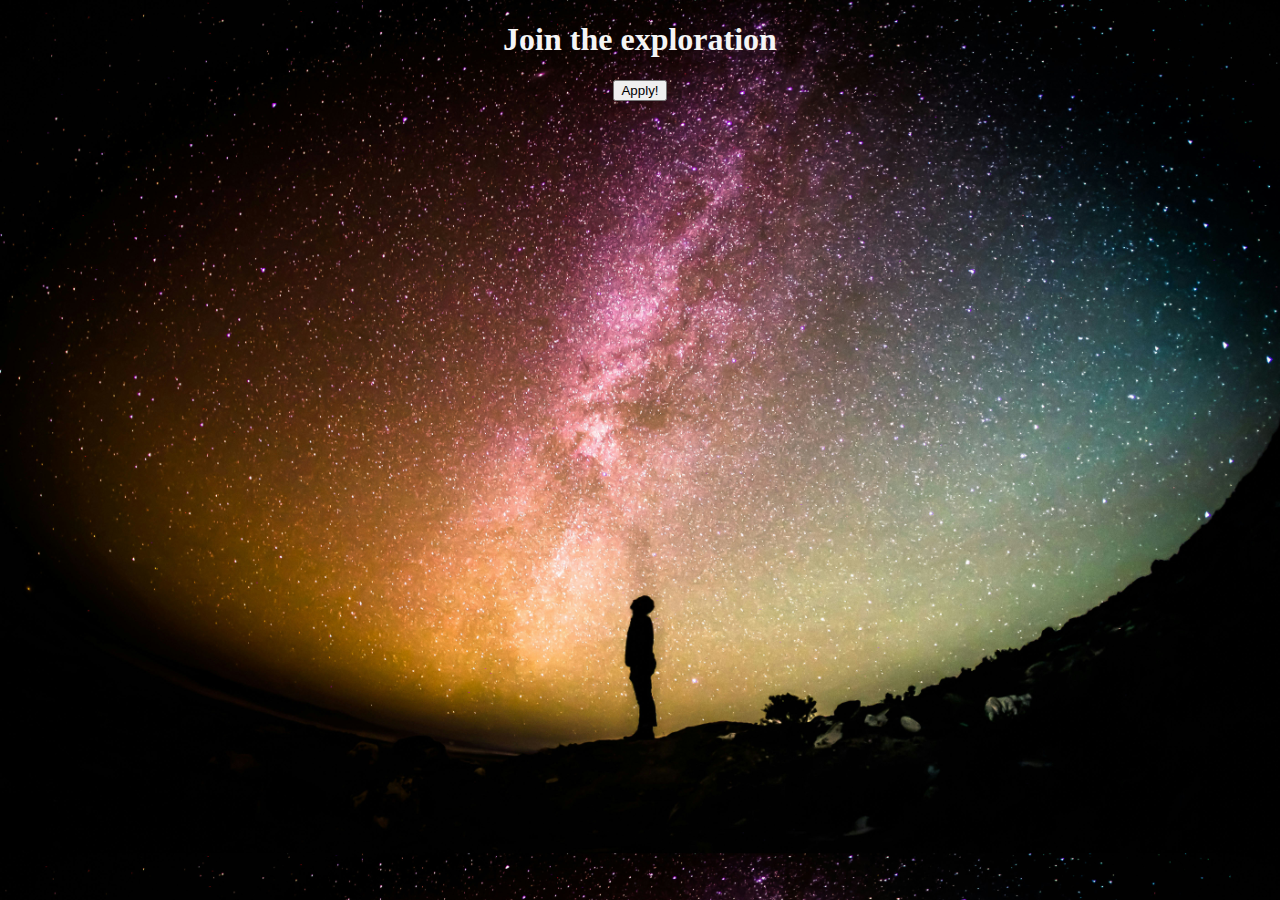
==== index.html @ ab09d71e "add background image and center elemtents" ====
<!DOCTYPE html>
<html lang="en">
  <head>
    <meta charset="UTF-8" />
    <meta name="viewport" content="width=device-width, initial-scale=1.0" />
    <link rel="stylesheet" href="styles.css" />
    <title>Space</title>
  </head>
  <body class="main">
    <h1>Join the exploration</h1>
    <button class="main__btn">Apply!</button>
  </body>
</html>
---- styles.css ----
.main {
  color: whitesmoke;
  background-image: url("Images/moon.jpg");
  background-size: cover;
  text-align: center;
}
/* Check later how to center with flex and margins */

.btn {
  background-color: aliceblue;
  border: 1px solid black;
  border-radius: 2px;
  padding: 5px 10px;
}
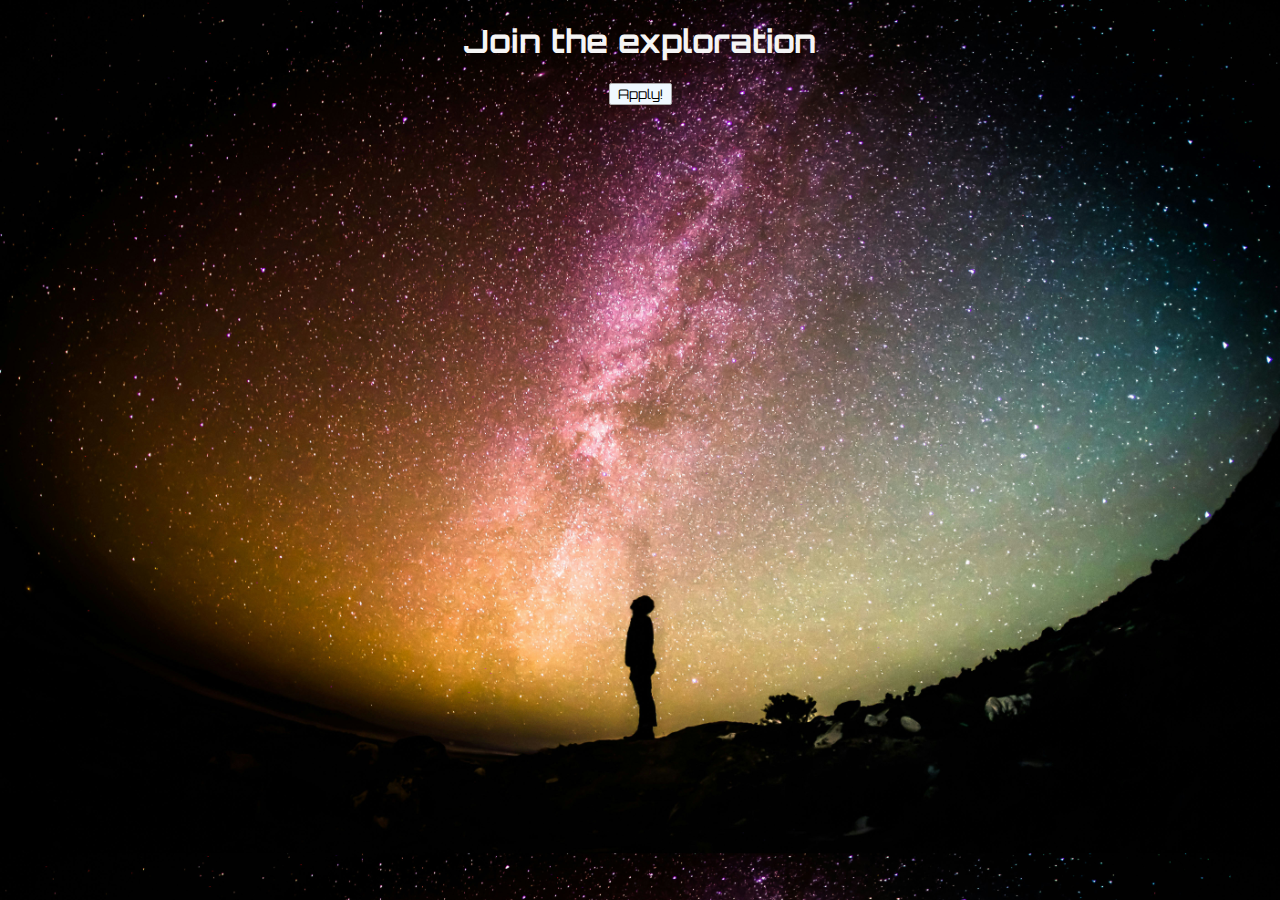
==== commit d5bc0c0c: "add google fonts" ====
--- a/index.html
+++ b/index.html
@@ -5,6 +5,12 @@
     <meta name="viewport" content="width=device-width, initial-scale=1.0" />
     <link rel="stylesheet" href="styles.css" />
     <title>Space</title>
+    <link rel="preconnect" href="https://fonts.googleapis.com" />
+    <link rel="preconnect" href="https://fonts.gstatic.com" crossorigin />
+    <link
+      href="https://fonts.googleapis.com/css2?family=Orbitron:wght@400..900&display=swap"
+      rel="stylesheet"
+    />
   </head>
   <body class="main">
     <h1>Join the exploration</h1>
--- a/styles.css
+++ b/styles.css
@@ -1,14 +1,17 @@
-.main {
+body {
   color: whitesmoke;
   background-image: url("Images/moon.jpg");
   background-size: cover;
   text-align: center;
+  font-family: "Orbitron", Arial, Helvetica, sans-serif;
 }
+
 /* Check later how to center with flex and margins */
 
-.btn {
+.main__btn {
+  font-family: inherit;
   background-color: aliceblue;
-  border: 1px solid black;
+  border: 1px solid darkgray;
   border-radius: 2px;
-  padding: 5px 10px;
+  padding: 2px 8px;
 }
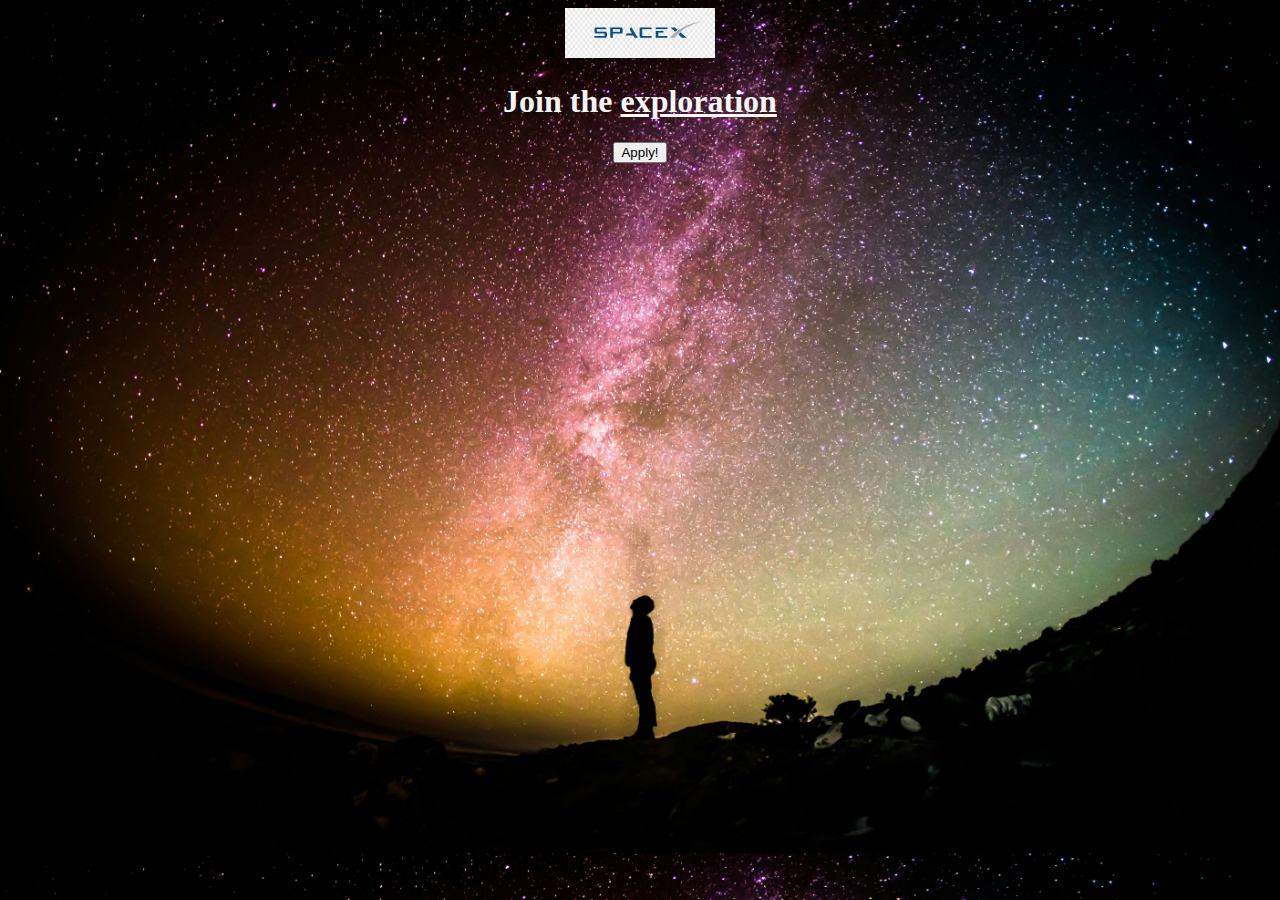
==== commit 72fa6c59: "id logo and span" ====
--- a/index.html
+++ b/index.html
@@ -5,15 +5,10 @@
     <meta name="viewport" content="width=device-width, initial-scale=1.0" />
     <link rel="stylesheet" href="styles.css" />
     <title>Space</title>
-    <link rel="preconnect" href="https://fonts.googleapis.com" />
-    <link rel="preconnect" href="https://fonts.gstatic.com" crossorigin />
-    <link
-      href="https://fonts.googleapis.com/css2?family=Orbitron:wght@400..900&display=swap"
-      rel="stylesheet"
-    />
   </head>
   <body class="main">
-    <h1>Join the exploration</h1>
+    <img id="logo" src="Images/logo.png" alt="Logotip of SpaceX" />
+    <h1>Join the <span class="cta">exploration</span></h1>
     <button class="main__btn">Apply!</button>
   </body>
 </html>
--- a/styles.css
+++ b/styles.css
@@ -1,17 +1,51 @@
-body {
+.main {
   color: whitesmoke;
   background-image: url("Images/moon.jpg");
   background-size: cover;
   text-align: center;
-  font-family: "Orbitron", Arial, Helvetica, sans-serif;
+}
+/* Check later how to center with flex and margins */
+
+.btn {
+  background-color: aliceblue;
+  border: 1px solid black;
+  border-radius: 2px;
+  padding: 5px 10px;
 }
 
-/* Check later how to center with flex and margins */
+.cta {
+  text-decoration: underline;
+}
+#logo {
+  width: 150px;
+  height: 50px;
+}
 
-.main__btn {
-  font-family: inherit;
-  background-color: aliceblue;
-  border: 1px solid darkgray;
-  border-radius: 2px;
-  padding: 2px 8px;
+/* @font-face {
+  font-family: Varsity Valentine;
+  src: url(Varsity\ Valentine.ttf);
 }
+.test {
+  font-family: Varsity Valentine;
+} */
+/* Uncomment this to see example how to use other sources of fonts --> practise.html */
+
+/* body {
+  background: whitesmoke;
+  color: whitesmoke;
+  font-family: "Rammetto One", cursive;
+}
+
+.ad {
+  background: #35654d;
+  border: 5px solid #a3bc71;
+  text-align: center;
+}
+.here {
+  color: wheat;
+  border: 2px solid #a3bc71;
+  padding: 5px 10px;
+  background-color: brown;
+} */
+
+/* Unocmment this tosee example to to use span --> casino.html */
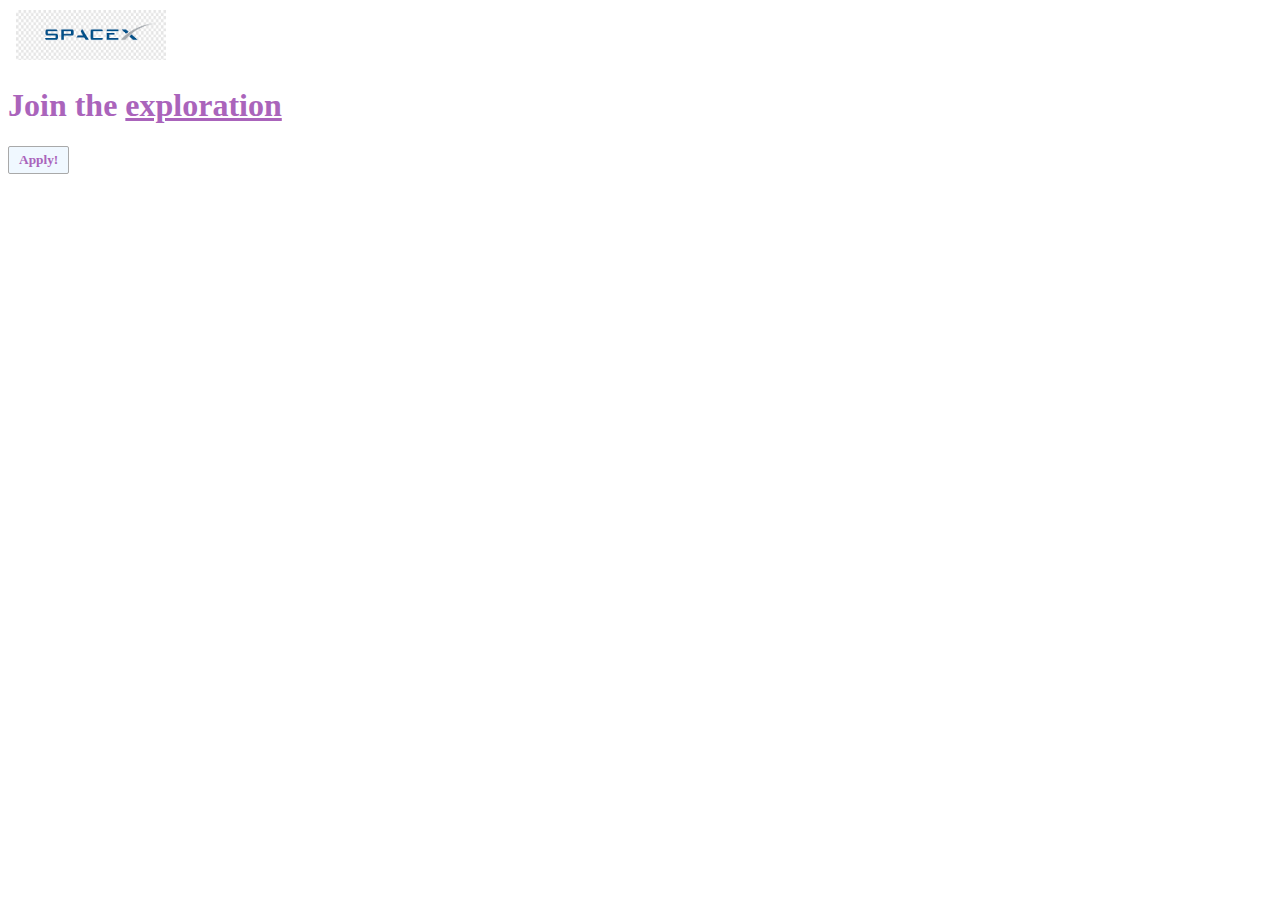
==== commit 34a145c9: "Merge branch 'main' into animated-images" ====
--- a/index.html
+++ b/index.html
@@ -5,6 +5,12 @@
     <meta name="viewport" content="width=device-width, initial-scale=1.0" />
     <link rel="stylesheet" href="styles.css" />
     <title>Space</title>
+    <link rel="preconnect" href="https://fonts.googleapis.com" />
+    <link rel="preconnect" href="https://fonts.gstatic.com" crossorigin />
+    <link
+      href="https://fonts.googleapis.com/css2?family=Orbitron:wght@400..900&display=swap"
+      rel="stylesheet"
+    />
   </head>
   <body class="main">
     <img id="logo" src="Images/logo.png" alt="Logotip of SpaceX" />
--- a/styles.css
+++ b/styles.css
@@ -1,16 +1,25 @@
+
 .main {
+  color: #aa64bb;
+  background-image: url("https://media2.giphy.com/media/v1.Y2lkPTc5MGI3NjExZzZuZ3Fmano3b3N5bHJ1NjRlM3BkZzFwazJnbmpxcDI2a3hydHVreiZlcD12MV9pbnRlcm5hbF9naWZfYnlfaWQmY3Q9Zw/3ov9k1173PdfJWRsoE/giphy.gif");
+body {
   color: whitesmoke;
   background-image: url("Images/moon.jpg");
   background-size: cover;
   text-align: center;
+  font-family: "Orbitron", Arial, Helvetica, sans-serif;
 }
+
 /* Check later how to center with flex and margins */
 
-.btn {
+.main__btn {
+  color: #aa64bb;
+  font-family: inherit;
   background-color: aliceblue;
-  border: 1px solid black;
+  border: 1px solid darkgray;
   border-radius: 2px;
   padding: 5px 10px;
+  font-weight: 800;
 }
 
 .cta {
@@ -19,6 +28,7 @@
 #logo {
   width: 150px;
   height: 50px;
+  padding: 2px 8px;
 }
 
 /* @font-face {
@@ -49,3 +59,8 @@
 } */
 
 /* Unocmment this tosee example to to use span --> casino.html */
+}
+.test {
+  font-family: Varsity Valentine;
+} */
+/* Example how to use other sources of fonts --> practise.html */
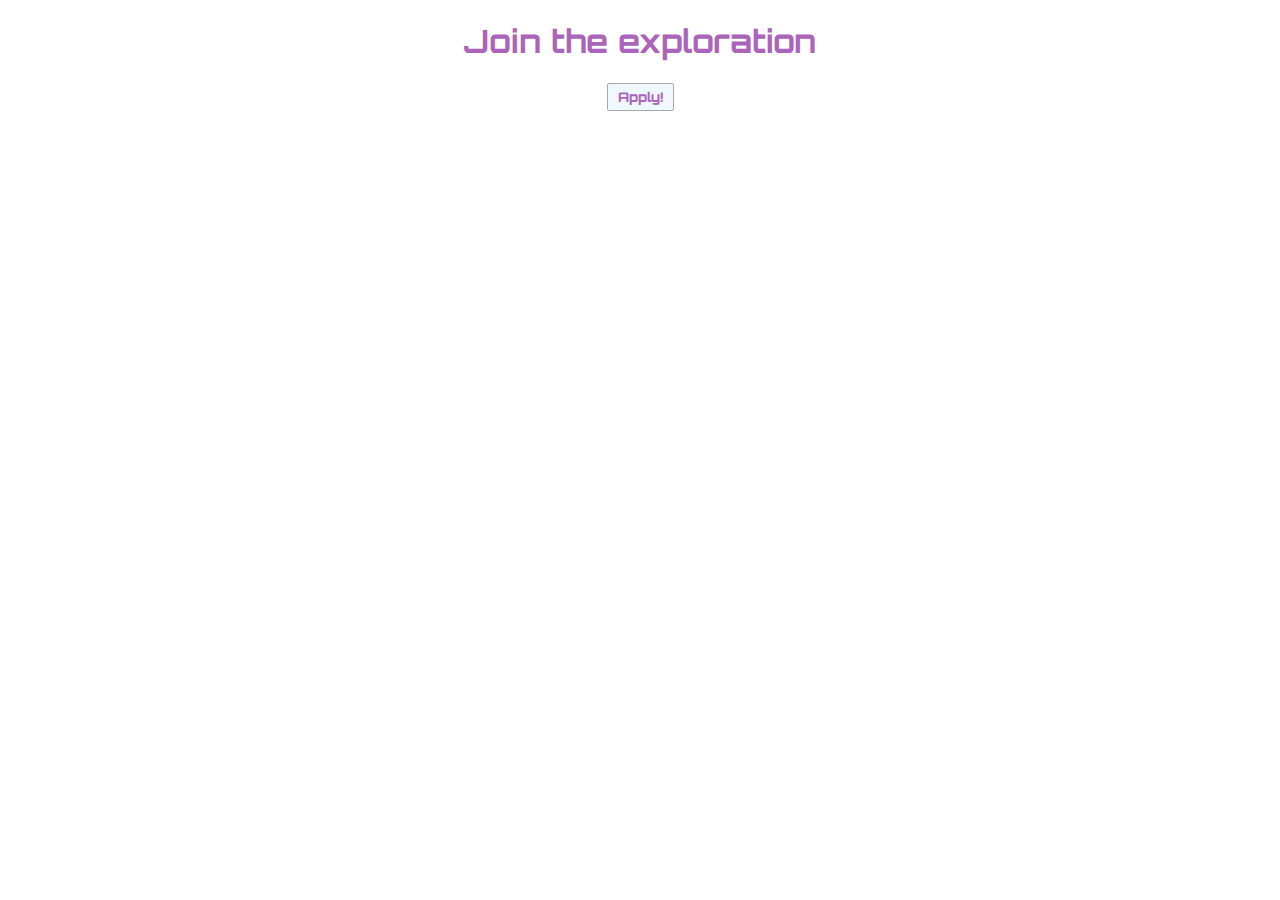
==== commit 25bc0523: "fix syntax" ====
--- a/index.html
+++ b/index.html
@@ -12,9 +12,8 @@
       rel="stylesheet"
     />
   </head>
-  <body class="main">
-    <img id="logo" src="Images/logo.png" alt="Logotip of SpaceX" />
-    <h1>Join the <span class="cta">exploration</span></h1>
+    <body class="main">
+    <h1>Join the exploration</h1>
     <button class="main__btn">Apply!</button>
   </body>
 </html>
--- a/styles.css
+++ b/styles.css
@@ -1,14 +1,12 @@
 
-.main {
+body {
   color: #aa64bb;
   background-image: url("https://media2.giphy.com/media/v1.Y2lkPTc5MGI3NjExZzZuZ3Fmano3b3N5bHJ1NjRlM3BkZzFwazJnbmpxcDI2a3hydHVreiZlcD12MV9pbnRlcm5hbF9naWZfYnlfaWQmY3Q9Zw/3ov9k1173PdfJWRsoE/giphy.gif");
-body {
-  color: whitesmoke;
-  background-image: url("Images/moon.jpg");
   background-size: cover;
   text-align: center;
   font-family: "Orbitron", Arial, Helvetica, sans-serif;
 }
+
 
 /* Check later how to center with flex and margins */
 
@@ -25,6 +23,7 @@
 .cta {
   text-decoration: underline;
 }
+
 #logo {
   width: 150px;
   height: 50px;
@@ -59,8 +58,8 @@
 } */
 
 /* Unocmment this tosee example to to use span --> casino.html */
-}
+/* }
 .test {
   font-family: Varsity Valentine;
-} */
-/* Example how to use other sources of fonts --> practise.html */
+} */ 
+/* Example how to use other sources of fonts --> practise.html */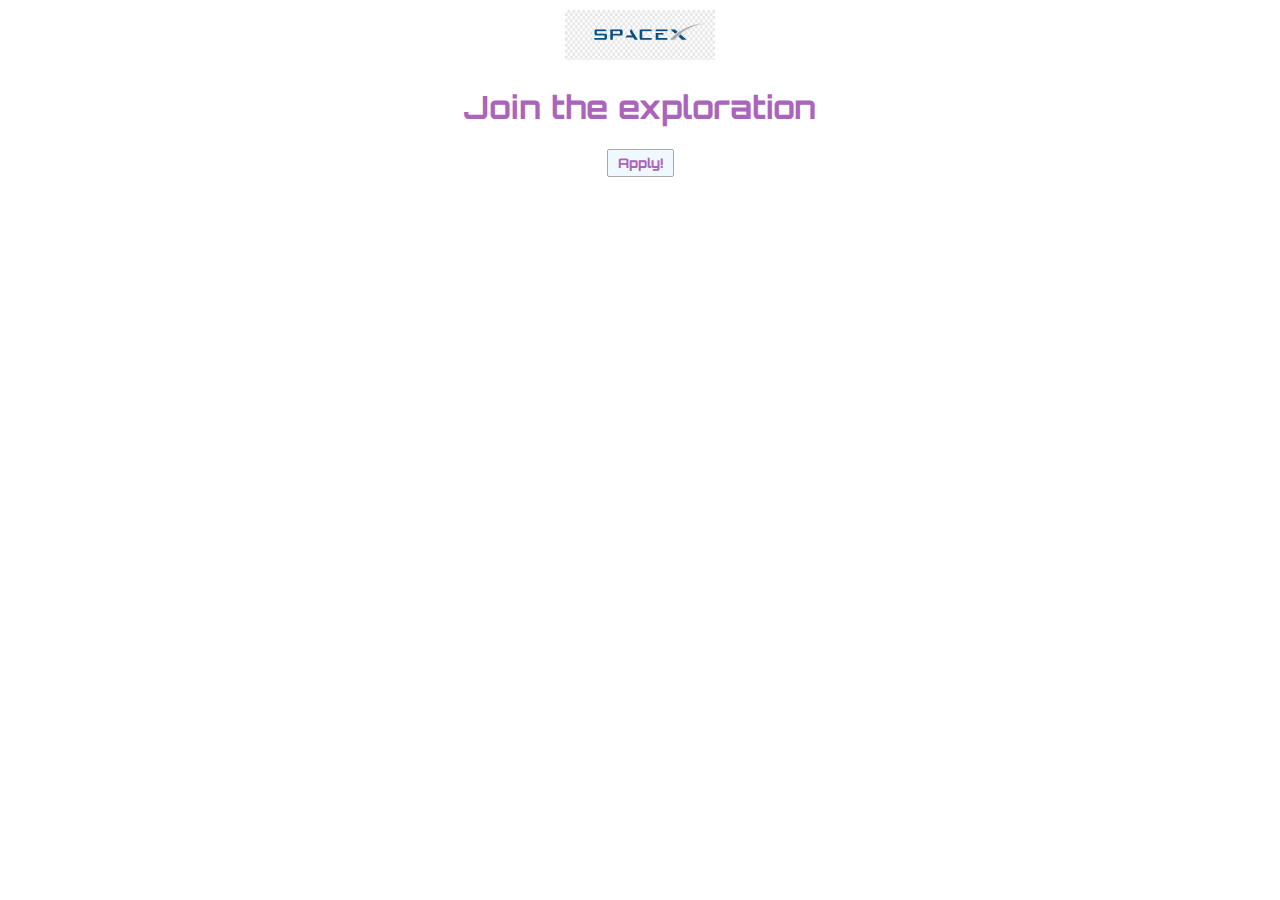
==== commit 2a3cd076: "add missed logo in html" ====
--- a/index.html
+++ b/index.html
@@ -13,6 +13,7 @@
     />
   </head>
     <body class="main">
+    <img id="logo" src="Images/logo.png" alt="Logotip of SpaceX" />
     <h1>Join the exploration</h1>
     <button class="main__btn">Apply!</button>
   </body>
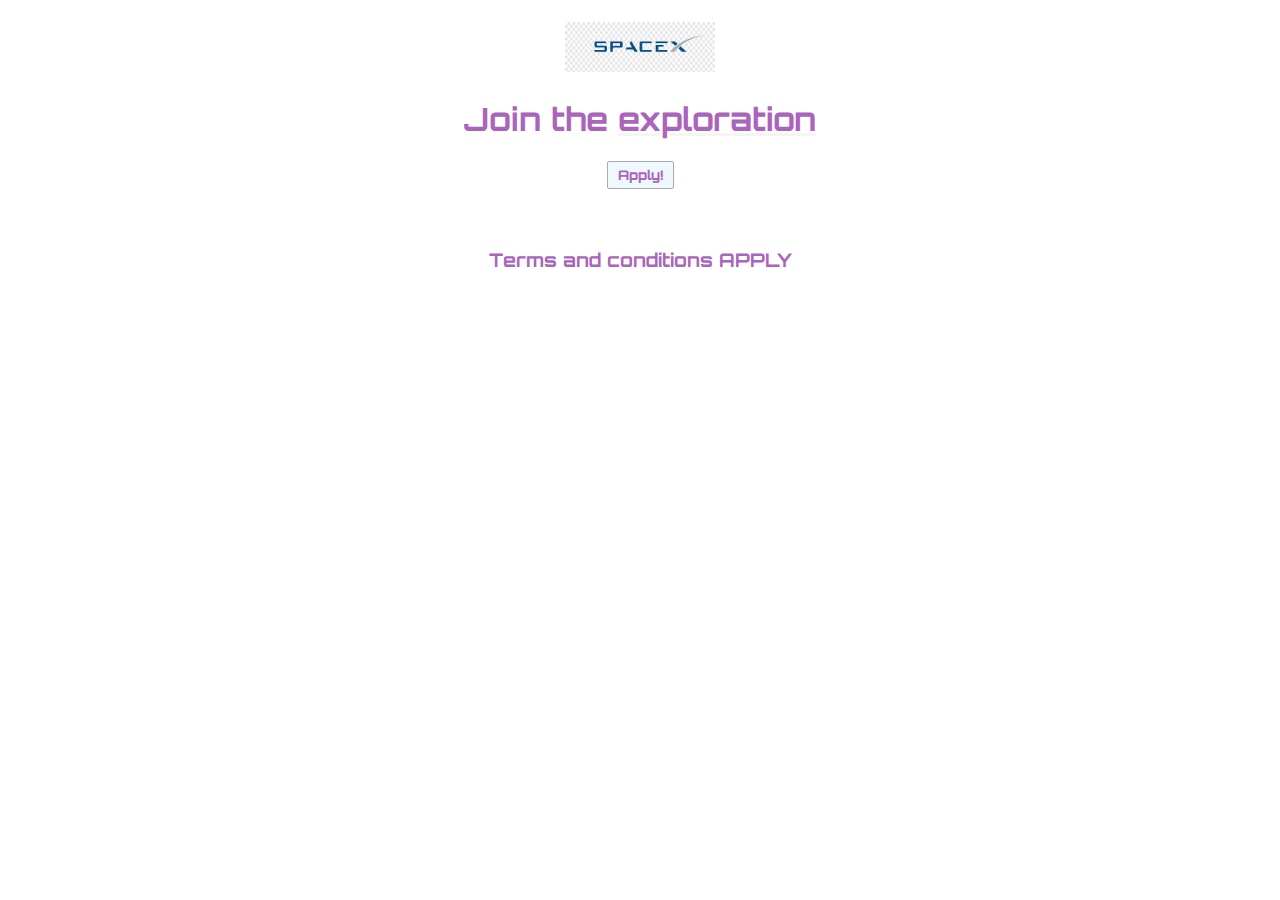
==== commit e360ba0e: "add paddings and margins" ====
--- a/index.html
+++ b/index.html
@@ -13,8 +13,11 @@
     />
   </head>
     <body class="main">
-    <img id="logo" src="Images/logo.png" alt="Logotip of SpaceX" />
-    <h1>Join the exploration</h1>
-    <button class="main__btn">Apply!</button>
+      <div class="hero">
+        <img id="logo" src="Images/logo.png" alt="Logotip of SpaceX" />
+        <h1>Join the <span class="cta">exploration</span></h1>
+        <button class="main__btn">Apply!</button>
+      </div>
   </body>
+  <h3>Terms and conditions APPLY</h3>
 </html>
--- a/styles.css
+++ b/styles.css
@@ -1,15 +1,21 @@
 
 body {
   color: #aa64bb;
-  background-image: url("https://media2.giphy.com/media/v1.Y2lkPTc5MGI3NjExZzZuZ3Fmano3b3N5bHJ1NjRlM3BkZzFwazJnbmpxcDI2a3hydHVreiZlcD12MV9pbnRlcm5hbF9naWZfYnlfaWQmY3Q9Zw/3ov9k1173PdfJWRsoE/giphy.gif");
-  background-size: cover;
+  font-family: "Orbitron", Arial, Helvetica, sans-serif;
   text-align: center;
-  font-family: "Orbitron", Arial, Helvetica, sans-serif;
+  margin: 0;
 }
 
 
 /* Check later how to center with flex and margins */
 
+.hero {
+  padding: 20px 0 40px 0;
+  background-image: url("https://media2.giphy.com/media/v1.Y2lkPTc5MGI3NjExZzZuZ3Fmano3b3N5bHJ1NjRlM3BkZzFwazJnbmpxcDI2a3hydHVreiZlcD12MV9pbnRlcm5hbF9naWZfYnlfaWQmY3Q9Zw/3ov9k1173PdfJWRsoE/giphy.gif");
+  background-size: cover;
+  
+
+}
 .main__btn {
   color: #aa64bb;
   font-family: inherit;
@@ -22,6 +28,7 @@
 
 .cta {
   text-decoration: underline;
+  text-decoration-color: whitesmoke;
 }
 
 #logo {
